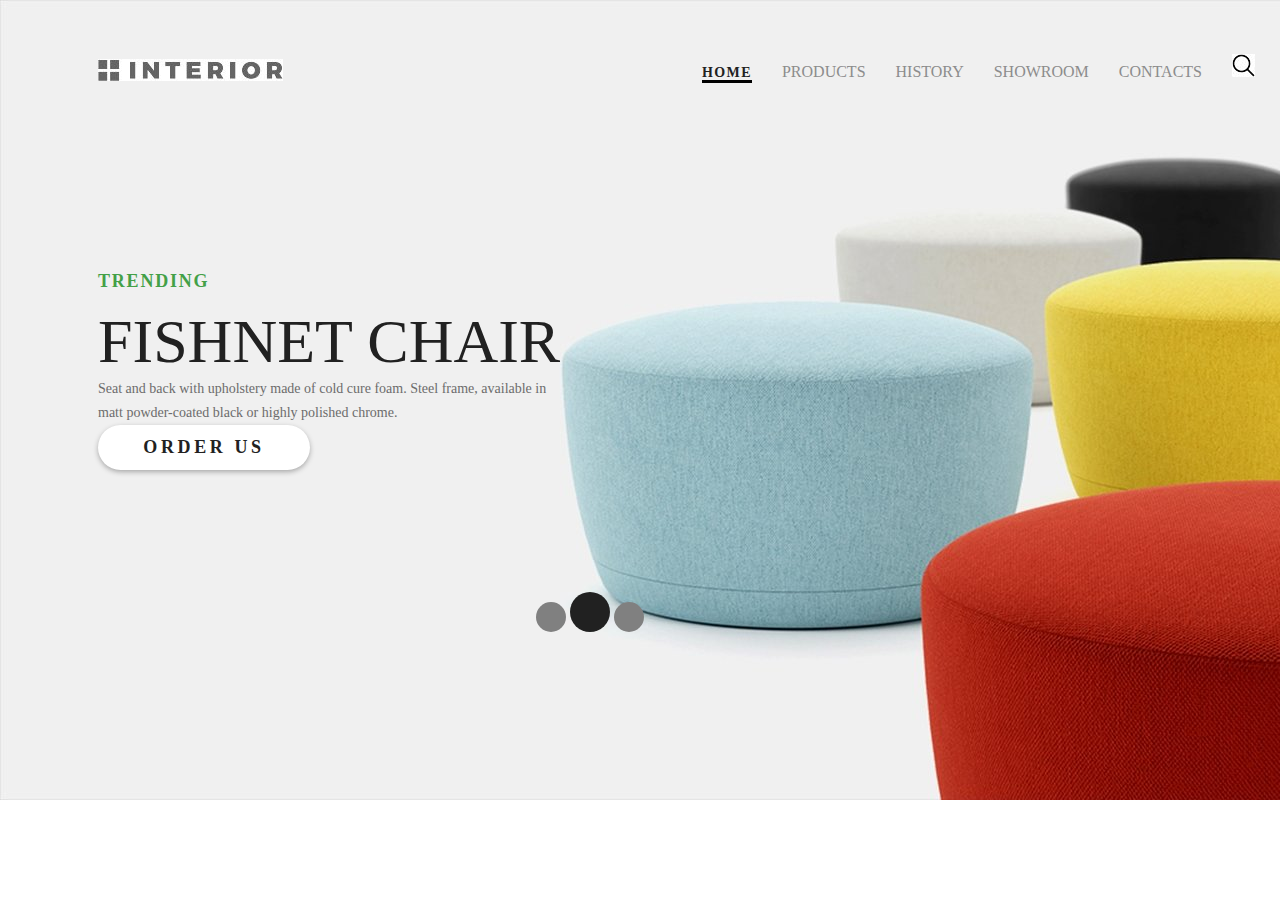
==== maket/index.html @ 0a7d8f00 "макет сайта" ====
<!DOCTYPE html>
<html>
<head>
    <meta charset="utf-8">
    <title>bestOnlineStore</title>
    <link rel="stylesheet" type="text/css" href="style.css">
</head>
<body>
<div class="container">
    <div class="padMar">
        <div class="header clearFloat">
            <a href="index.html"><img id="logo" class="clearFloat" src="img/logo.jpg" alt="красивая картинка .png"></a>
            <ul class="menu clearFloat">
                <li class="partMenu activeMenu"><a href="index.html">HOME</a></li>
                <li class="partMenu"><a href="catalog.html">PRODUCTS</a></li>
                <li class="partMenu"><a href="history.html">HISTORY</a></li>
                <li class="partMenu"><a href="showroom.html">SHOWROOM</a></li>
                <li class="partMenu"><a href="contacts.html">CONTACTS</a></li>
                <li class="search"><img src="img/search.jpg" alt="красивая картинка .png"></li>
            </ul>
        </div>
        <div class="text">
            <p class="preH">TRENDING</p>
            <h2 class="H">Fishnet Chair</h2>
            <p class="afterH">Seat and back with upholstery made of cold cure foam. Steel frame, available in matt
                powder-coated black
                or highly polished chrome.</p>
        </div>
        <div class="button">
            <a href="showroom.html">ORDER US</a>
        </div>
    </div>
    <div class="circle">
        <a class="bottom" href="" target="_blank"></a>
        <a class="bottom activeCircle" href="" target="_blank"></a>
        <a class="bottom" href="" target="_blank"></a>
    </div>
</div>
</body>
</html>
---- maket/style.css ----
* {
    margin: 0;
    padding: 0;
}

.container {
    width: 1366px;
    height: 800px;
    background-image: url("img/background.jpg");
    margin: 0 auto;
    position: relative;
}

.padMar {
    padding-left: 98px;
    padding-right: 98px;
}

.clearFloat:after {
    clear: both;
    display: table;
    content: "";
}

.header {
    padding-top: 39px;
}

#logo {
    float: left;
    padding-top: 20px;
}

.menu {
    float: right;
}

.menu li {
    display: inline-block;
    list-style-type: none;
    padding: 10px 13px;
}

.partMenu a {
    font-weight: 300;
    color: #8c8c8c;
    text-decoration: none;
}

.activeMenu a {
    font-family: Montserrat;
    font-size: 14px;
    line-height: 48px;
    font-weight: 700;
    text-transform: uppercase;
    letter-spacing: 0.1em;
    color: #212121;
    border-bottom: 3px solid black;
}

.text {
    margin-top: 150px;
}

.preH {
    font-family: Montserrat;
    font-size: 18px;
    line-height: 48px;
    font-weight: 700;
    text-transform: uppercase;
    letter-spacing: 0.1em;
    color: #43a047;
}

.H {
    font-family: Montserrat;
    font-size: 62px;
    line-height: 72px;
    font-weight: 100;
    text-transform: uppercase;
    color: #212121;
}

.afterH {
    font-family: Montserrat;
    font-size: 14px;
    line-height: 24px;
    font-weight: 300;
    color: #6c6c6c;
    width: 458px;
}

.button {
    width: 212px;
    height: 45px;
    background-color: #ffffff;
    box-shadow: 0px 2px 5px 0px rgba(33, 33, 33, 0.34);
    border-radius: 22.5px;
    text-align: center;
}

.button a {
    text-decoration: none;
    font-family: Montserrat;
    font-size: 18px;
    line-height: 45px;
    font-weight: 700;
    text-transform: uppercase;
    letter-spacing: 0.2em;
    color: #212121;
}

.circle {
    width: 1170px;
    margin: 5px;
    position: absolute;
    bottom: 159px;
    text-align: center;
}

.bottom {
    width: 30px;
    height: 30px;
    background-color: grey;
    border-radius: 20px;
    display: inline-block;
}

.activeCircle {
    width: 40px;
    height: 40px;
    background-color: #212121;
    border-radius: 20px;
    display: inline-block;
}
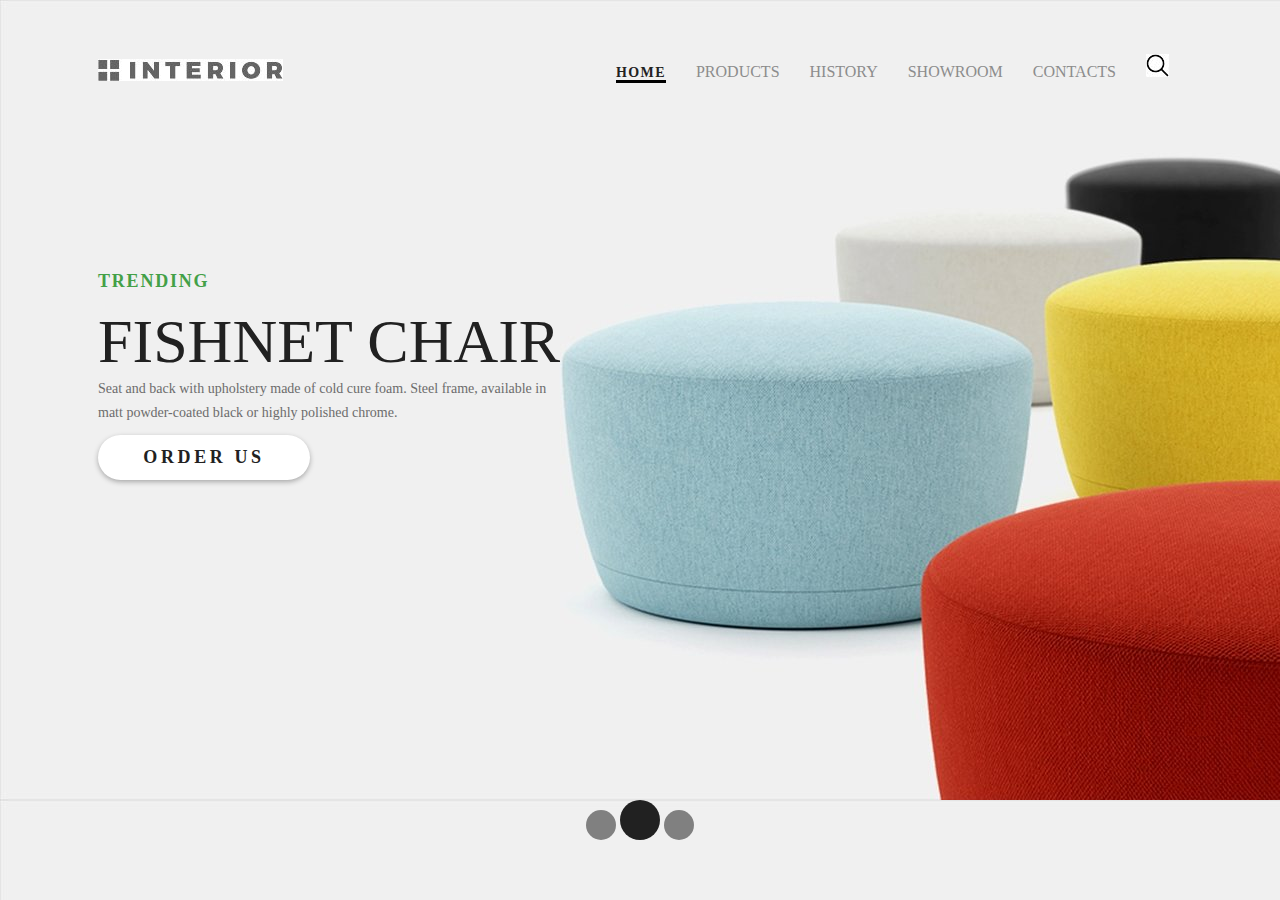
==== commit fa7851a7: "media start adaptive" ====
--- a/maket/index.html
+++ b/maket/index.html
@@ -29,12 +29,14 @@
         <div class="button">
             <a href="showroom.html">ORDER US</a>
         </div>
+        <div class="fantom">
+        </div>
     </div>
-    <div class="circle">
-        <a class="bottom" href="" target="_blank"></a>
-        <a class="bottom activeCircle" href="" target="_blank"></a>
-        <a class="bottom" href="" target="_blank"></a>
-    </div>
+</div>
+<div class="circle">
+    <a class="bottom" href="" target="_blank"></a>
+    <a class="bottom activeCircle" href="" target="_blank"></a>
+    <a class="bottom" href="" target="_blank"></a>
 </div>
 </body>
 </html>
--- a/maket/style.css
+++ b/maket/style.css
@@ -3,12 +3,15 @@
     padding: 0;
 }
 
+html, body {
+    height: 100%
+}
+
 .container {
-    width: 1366px;
-    height: 800px;
+    max-width: 1366px;
+    margin: 0 auto;
     background-image: url("img/background.jpg");
-    margin: 0 auto;
-    position: relative;
+    min-height: 100%;
 }
 
 .padMar {
@@ -39,6 +42,10 @@
     display: inline-block;
     list-style-type: none;
     padding: 10px 13px;
+}
+
+.menu li a:hover {
+    color: darkred;
 }
 
 .partMenu a {
@@ -91,6 +98,8 @@
 }
 
 .button {
+    margin-top: 10px;
+    margin-bottom: 10px;
     width: 212px;
     height: 45px;
     background-color: #ffffff;
@@ -110,11 +119,15 @@
     color: #212121;
 }
 
+.fantom {
+    width: 100%;
+    height: 100px;
+}
+
 .circle {
-    width: 1170px;
-    margin: 5px;
-    position: absolute;
-    bottom: 159px;
+    width: 100%;
+    margin-top: -100px;
+    height: 100px;
     text-align: center;
 }
 
@@ -132,4 +145,19 @@
     background-color: #212121;
     border-radius: 20px;
     display: inline-block;
+}
+
+@media screen and (max-width: 1200px) {
+    .menu li {
+        display: block;
+    }
+
+    .text{
+        margin-top: 10px;
+    }
+
+    .button{
+        margin-bottom: 30px;
+    }
+
 }